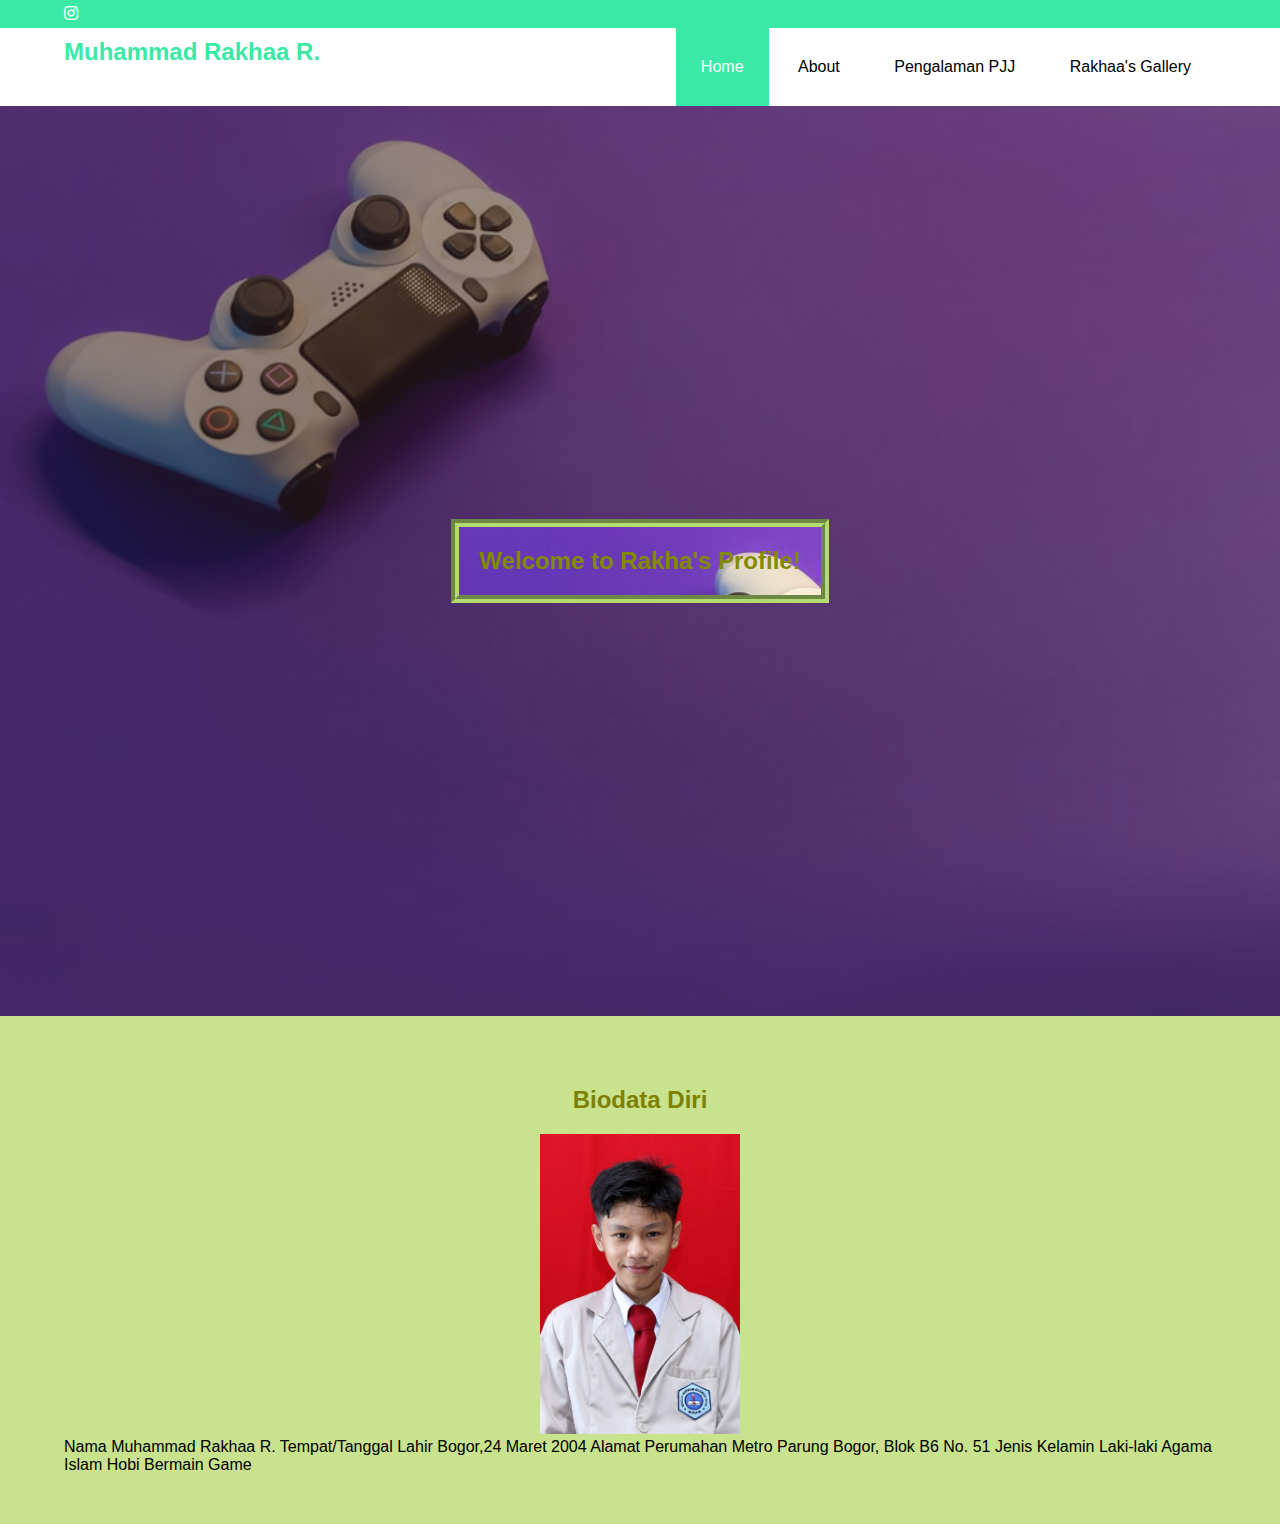
==== biodata.html @ 982d3eaf "Add files via upload" ====
<!DOCTYPE html>
<html>
<head>
	<meta charset="utf-8">
	<meta name="viewport" content="width=device-width, inital-scale=1">
	<title>Muhammad Rakhaa R.</title>
	<link rel="stylesheet" type="text/css" href="style1.css">
	<link rel="stylesheet" type="text/css" href="https://cdnjs.cloudflare.com/ajax/libs/font-awesome/5.15.3/css/all.min.css">
</head>
<body>

	<!-- header -->
	<div class="medsos">
		<div class="container">
			<ul>
				<li><a href="https://www.instagram.com/rakharizqullah27/"><i class="fab fa-instagram"></i></a></li>
			</ul>
		</div>
	</div>
		<header>
			<div class="container">
				<h2><a href="index.html">Muhammad Rakhaa R.</a></h2>
				<ul>
					<li class="active"><a href="index.html">Home</a></li>
					<li><a href="biodata.html">About</a></li>
					<li><a href="pengalaman.html">Pengalaman PJJ</a></li>
					<li><a href="fotogaleri.html">Rakhaa's Gallery</a></li>
				</ul>
			</div>
		</header>

		<!-- banner -->
		<section class="banner">
			<h2>Welcome to Rakha's Profile!</h2>
		</section>

		<!-- biodata -->
		<section class="biodata">
			<div class="container">
				<h2>Biodata Diri</h2>
				<center><img src="RAKHAA.jpeg" alt="RAKHA" width="200"></center>
				<ul>
					<tr>
						<td>Nama</td>
						<td>Muhammad Rakhaa R.</td>
					</tr>
					
				<tr>		
					<td>Tempat/Tanggal Lahir</td>
					<td>Bogor,24 Maret 2004</td>
				</tr>
				
				<tr>
					<td>Alamat</td>
					<td>Perumahan Metro Parung Bogor, Blok B6 No. 51</td>
				
				</tr>
				
				<tr>
					<td>Jenis Kelamin</td>
					<td>Laki-laki</td>
				</tr>
				
				<tr>
					<td>Agama</td>
					<td>Islam</td>
				</tr>
				
				<tr>
					<td>Hobi</td>
					<td>Bermain Game</td>
				</tr>
				</ul>
			</div>
		</section>
</body>
</html>
---- style1.css ----
*{
	padding:0;
	margin: 0;
	font-family: sans-serif;
}
a{
	color: inherit;
	text-decoration: none;
}
.medsos{
	padding: 5px 0;
	background-color: 	#3ae9a6; 
}
.medsos ul li{
	display: inline-block;
	color: white;
	margin-right: 10px;
}
.container{
	width: 90%;
	margin: 0 auto;
}
.container:after{
	content: '';
	display: block;
	clear: both;
}
header h1{
	float: left;
	padding: 15px 0;
	color: 	#3ae9a6;
}
header h2{
	float: left;
	padding: 10px 0;
	color: #3ae9a6;
}
header ul{
	float: right;
}
header ul li{
	display: inline-block;
}
header ul li a{
	padding: 30px 25px;
	display: inline-block;
}
header ul li a:hover{
	background-color: #3ae9a6; 
	color: white;
}
.active{
	background-color: 	#3ae9a6; 
	color: white;
}
.banner{
	height: 90vh;
	background-image: url(bg.jpg);
	background-size: cover;
	position: relative;
	display: flex;
	justify-content: center;
	align-items: center;
}
.banner:after{
	content: '';
	display: block;
	position: absolute;
	top: 0;
	left: 0;
	right: 0;
	bottom: 0;
	background-color: rgba(55,35,39,0.5);
}
.banner h2{
	background-image: url(bg.jpg);
	color:	#828b00;
	z-index: 1;
	padding: 20px 20px;
	border: 8px groove 	#b2db70;
	text-align: center;
}


section{
	padding: 50px 0;
}
section h2{
	background-color:	#c9e28d;
	padding: 20px 0;
	color: #7e8000;
	text-align: center;

}
section h3{
	text-align: center;
	padding: 20px 0;
	color: 	#d7e297;
	margin-bottom: 20px;
}
section p{
	color: 	#d7e297;
	word-spacing: 2px;
	line-height: 20px;
	padding: 50px;
	text-align:justify;
}
.biodata{
	background-color: #c9e28d;
}
.biodata ul li{
	text-align: center;
	padding: 1px 0;
	color: 	#999733;
	margin-bottom: 10px;
	display: block;
}
.pengalaman{
	background-color: #c9e28d;
	display: block;
	margin-bottom: 10px;
}
.gallery{
	background-color: #c9e28d;
}
.content{
	background-color: #c9e28d;
	display: block;
	margin-bottom: 10px;

}
    
    </style>
</head>
<body>
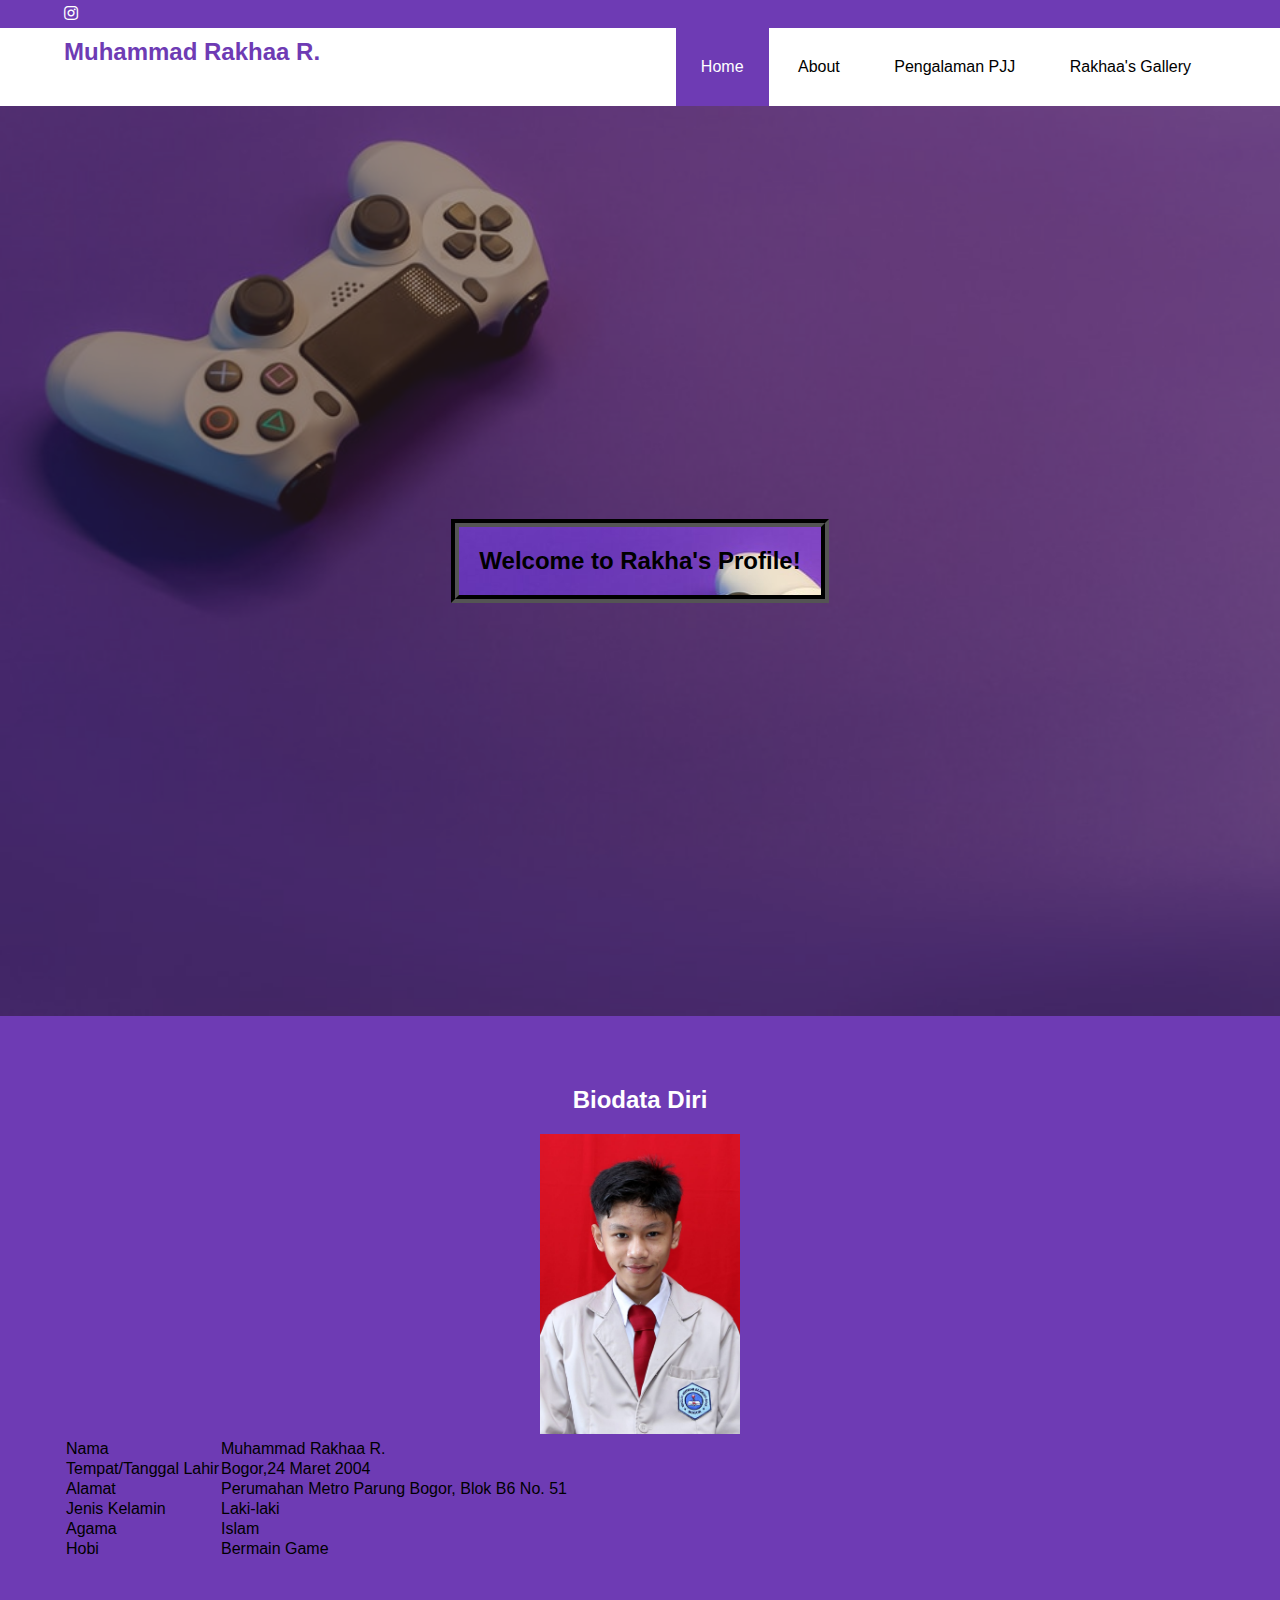
==== commit 629efb12: "Update biodata.html" ====
--- a/biodata.html
+++ b/biodata.html
@@ -40,10 +40,11 @@
 				<h2>Biodata Diri</h2>
 				<center><img src="RAKHAA.jpeg" alt="RAKHA" width="200"></center>
 				<ul>
-					<tr>
-						<td>Nama</td>
-						<td>Muhammad Rakhaa R.</td>
-					</tr>
+				<table>
+				<tr>
+					<td>Nama</td>
+					<td>Muhammad Rakhaa R.</td>
+				</tr>
 					
 				<tr>		
 					<td>Tempat/Tanggal Lahir</td>
@@ -70,6 +71,7 @@
 					<td>Hobi</td>
 					<td>Bermain Game</td>
 				</tr>
+				</table>
 				</ul>
 			</div>
 		</section>
--- a/style1.css
+++ b/style1.css
@@ -9,7 +9,7 @@
 }
 .medsos{
 	padding: 5px 0;
-	background-color: 	#3ae9a6; 
+	background-color: 	#6e3bb4; 
 }
 .medsos ul li{
 	display: inline-block;
@@ -28,12 +28,12 @@
 header h1{
 	float: left;
 	padding: 15px 0;
-	color: 	#3ae9a6;
+	color: 	#6e3bb4;
 }
 header h2{
 	float: left;
 	padding: 10px 0;
-	color: #3ae9a6;
+	color: #6e3bb4;
 }
 header ul{
 	float: right;
@@ -46,11 +46,11 @@
 	display: inline-block;
 }
 header ul li a:hover{
-	background-color: #3ae9a6; 
+	background-color: #6e3bb4; 
 	color: white;
 }
 .active{
-	background-color: 	#3ae9a6; 
+	background-color: 	#6e3bb4; 
 	color: white;
 }
 .banner{
@@ -74,10 +74,10 @@
 }
 .banner h2{
 	background-image: url(bg.jpg);
-	color:	#828b00;
+	color:	#000000;
 	z-index: 1;
 	padding: 20px 20px;
-	border: 8px groove 	#b2db70;
+	border: 8px groove 	#000000;
 	text-align: center;
 }
 
@@ -86,45 +86,45 @@
 	padding: 50px 0;
 }
 section h2{
-	background-color:	#c9e28d;
+	background-color:	#6e3bb4;
 	padding: 20px 0;
-	color: #7e8000;
+	color: #FFFFFF;
 	text-align: center;
 
 }
 section h3{
 	text-align: center;
 	padding: 20px 0;
-	color: 	#d7e297;
+	color: 	#FFFFFF;
 	margin-bottom: 20px;
 }
 section p{
-	color: 	#d7e297;
+	color: 	#FFFFFF;
 	word-spacing: 2px;
 	line-height: 20px;
 	padding: 50px;
 	text-align:justify;
 }
 .biodata{
-	background-color: #c9e28d;
+	background-color: #6e3bb4;
 }
 .biodata ul li{
 	text-align: center;
 	padding: 1px 0;
-	color: 	#999733;
+	color: 	#6e3bb4;
 	margin-bottom: 10px;
 	display: block;
 }
 .pengalaman{
-	background-color: #c9e28d;
+	background-color: #6e3bb4;
 	display: block;
 	margin-bottom: 10px;
 }
 .gallery{
-	background-color: #c9e28d;
+	background-color: #6e3bb4;
 }
 .content{
-	background-color: #c9e28d;
+	background-color: #6e3bb4;
 	display: block;
 	margin-bottom: 10px;
 
@@ -132,4 +132,4 @@
     
     </style>
 </head>
-<body>+<body>
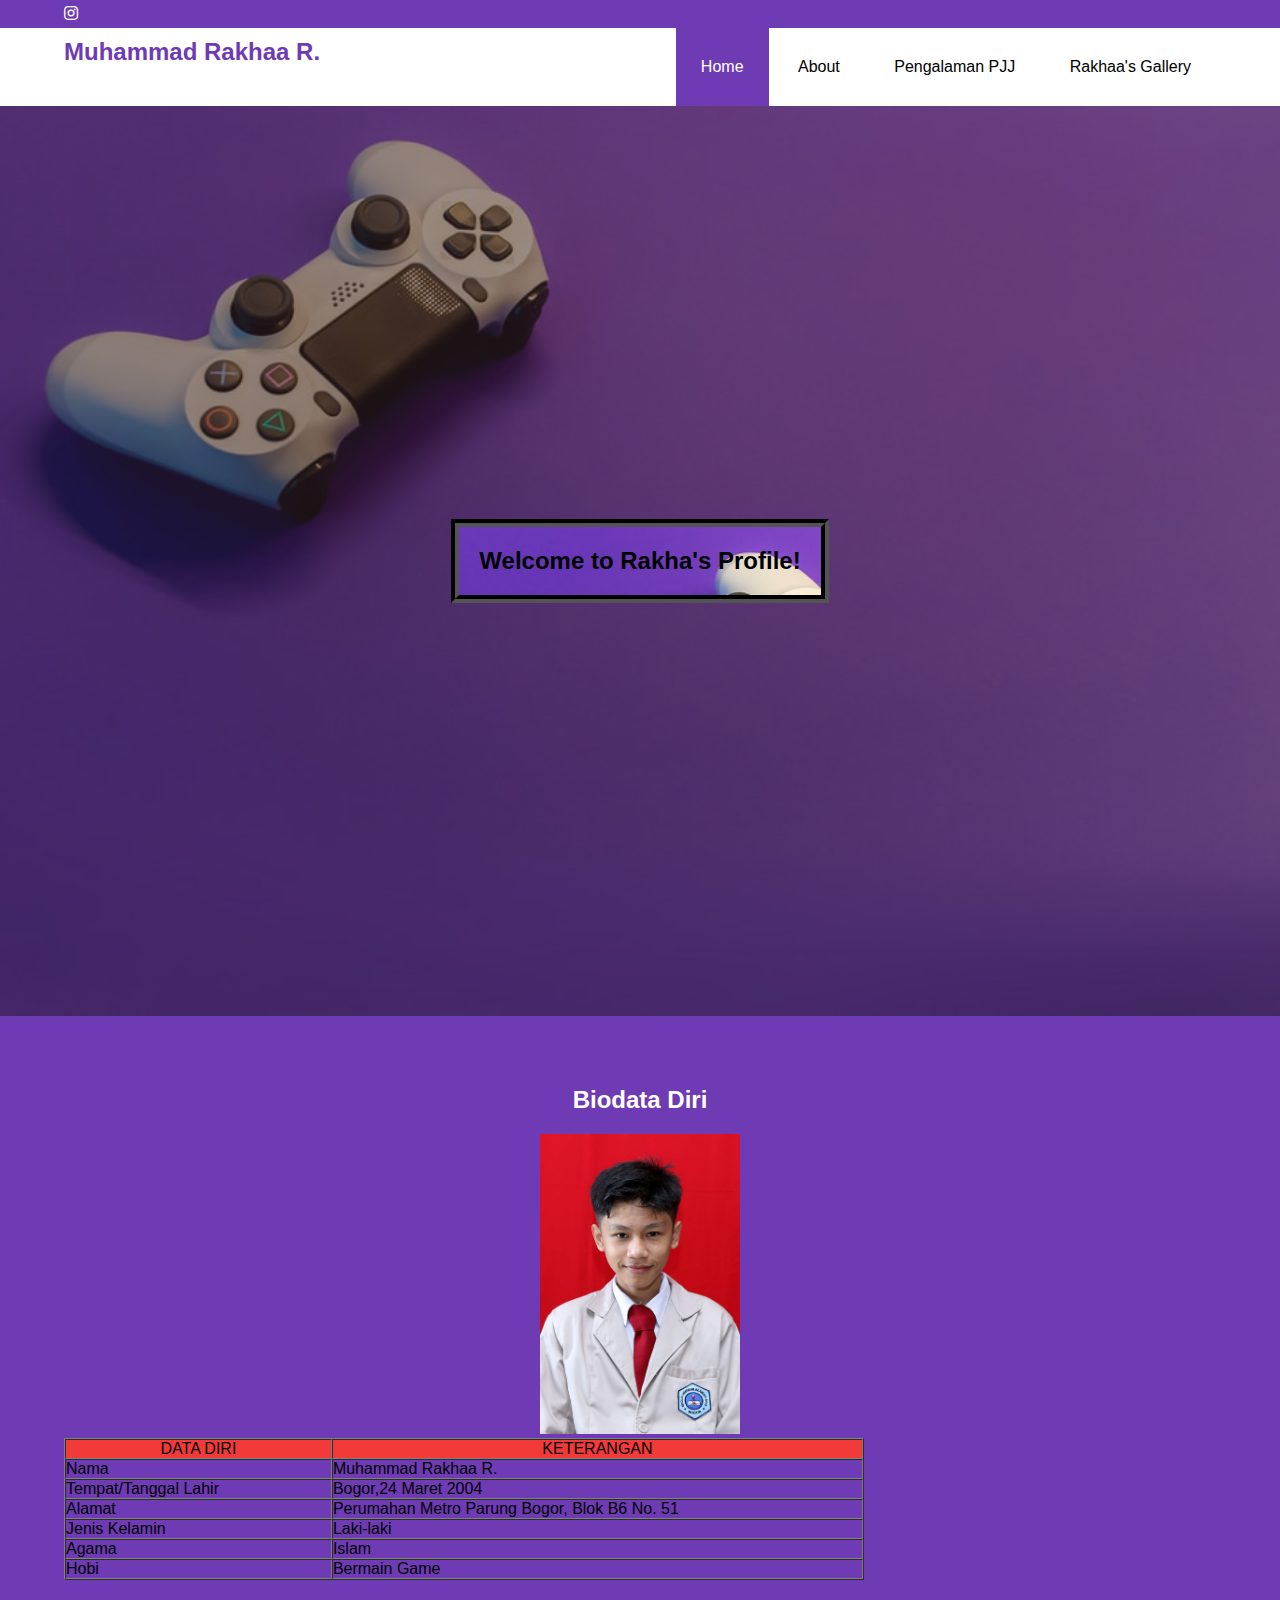
==== commit 250daf56: "Update biodata.html" ====
--- a/biodata.html
+++ b/biodata.html
@@ -40,7 +40,14 @@
 				<h2>Biodata Diri</h2>
 				<center><img src="RAKHAA.jpeg" alt="RAKHA" width="200"></center>
 				<ul>
-				<table>
+			<table border="1" cellspacing="0" cellspading="5" align="center" width="800">
+			
+			
+			<tr align="center" bgcolor="#f33a3a">
+				<td width="200">DATA DIRI</td>
+				<td width="400">KETERANGAN</td>
+			</tr>
+			
 				<tr>
 					<td>Nama</td>
 					<td>Muhammad Rakhaa R.</td>
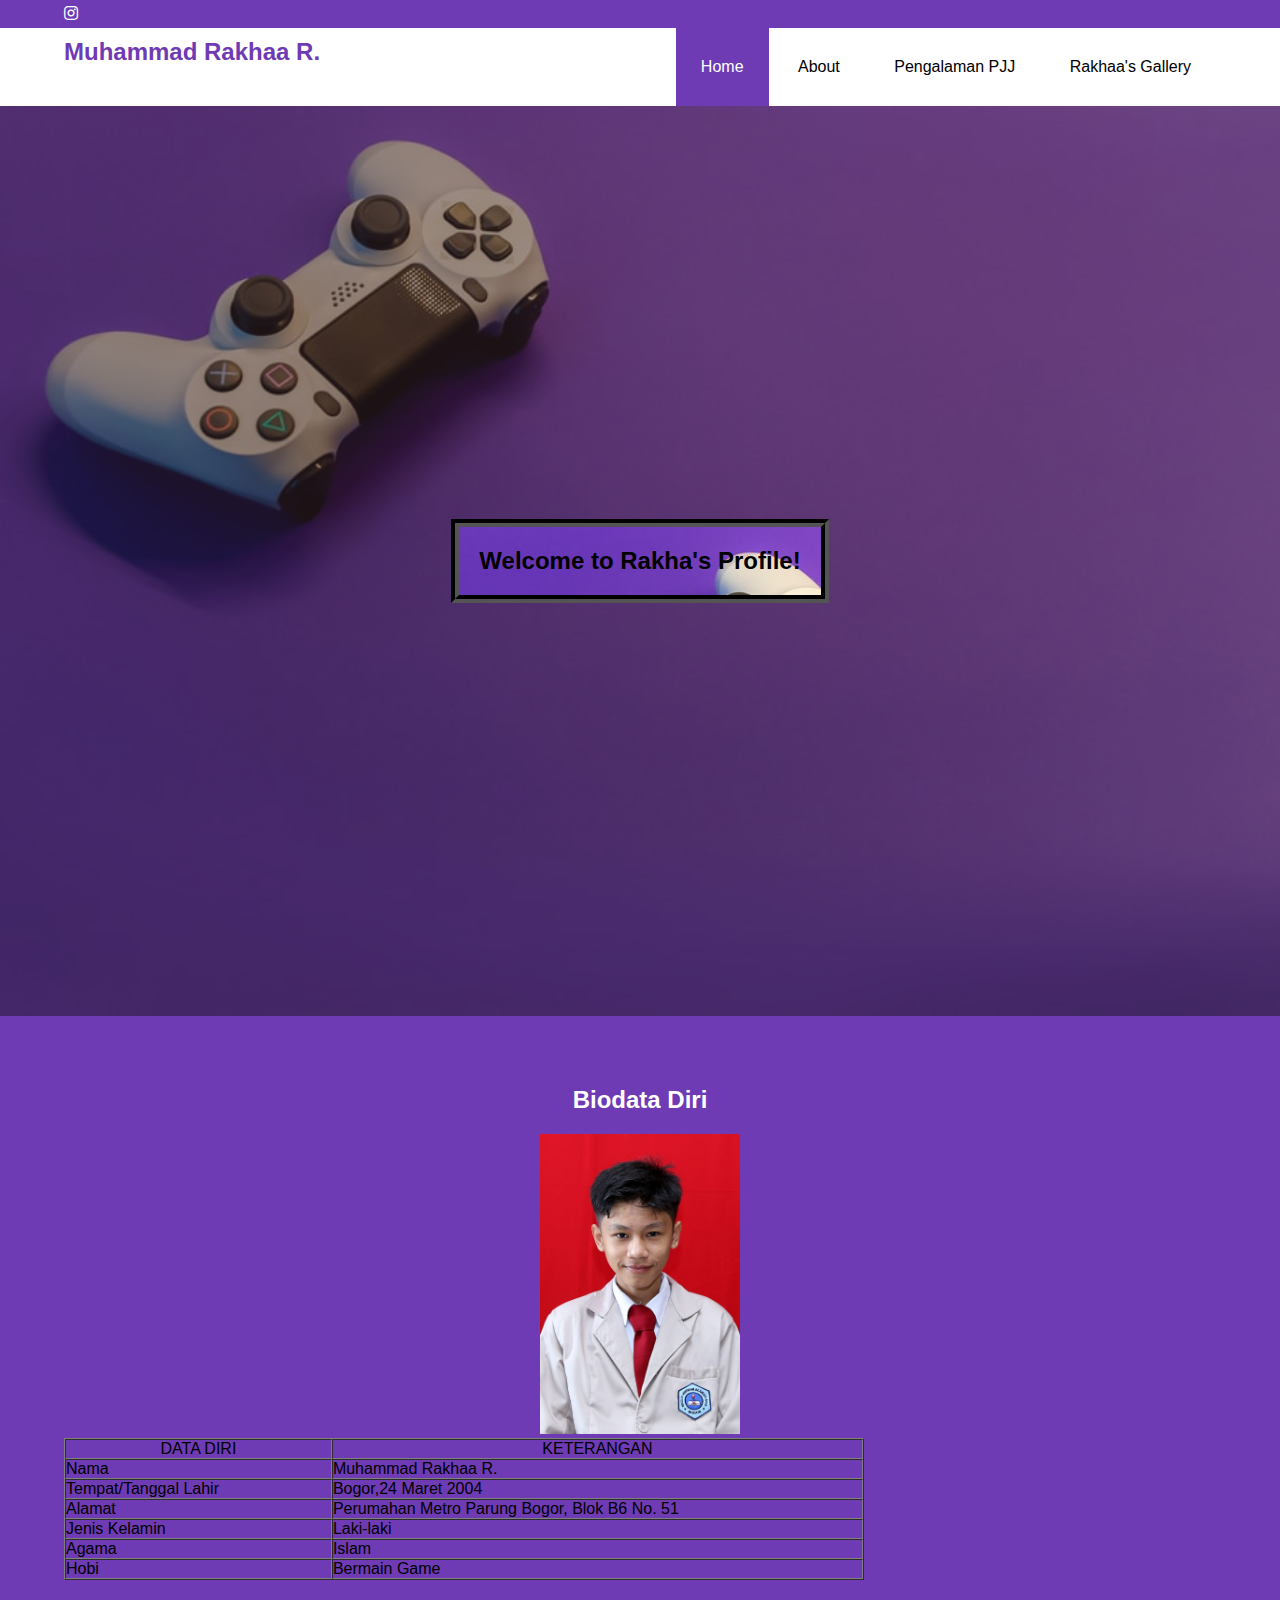
==== commit 15f24b87: "Update biodata.html" ====
--- a/biodata.html
+++ b/biodata.html
@@ -43,7 +43,7 @@
 			<table border="1" cellspacing="0" cellspading="5" align="center" width="800">
 			
 			
-			<tr align="center" bgcolor="#f33a3a">
+			<tr align="center">
 				<td width="200">DATA DIRI</td>
 				<td width="400">KETERANGAN</td>
 			</tr>
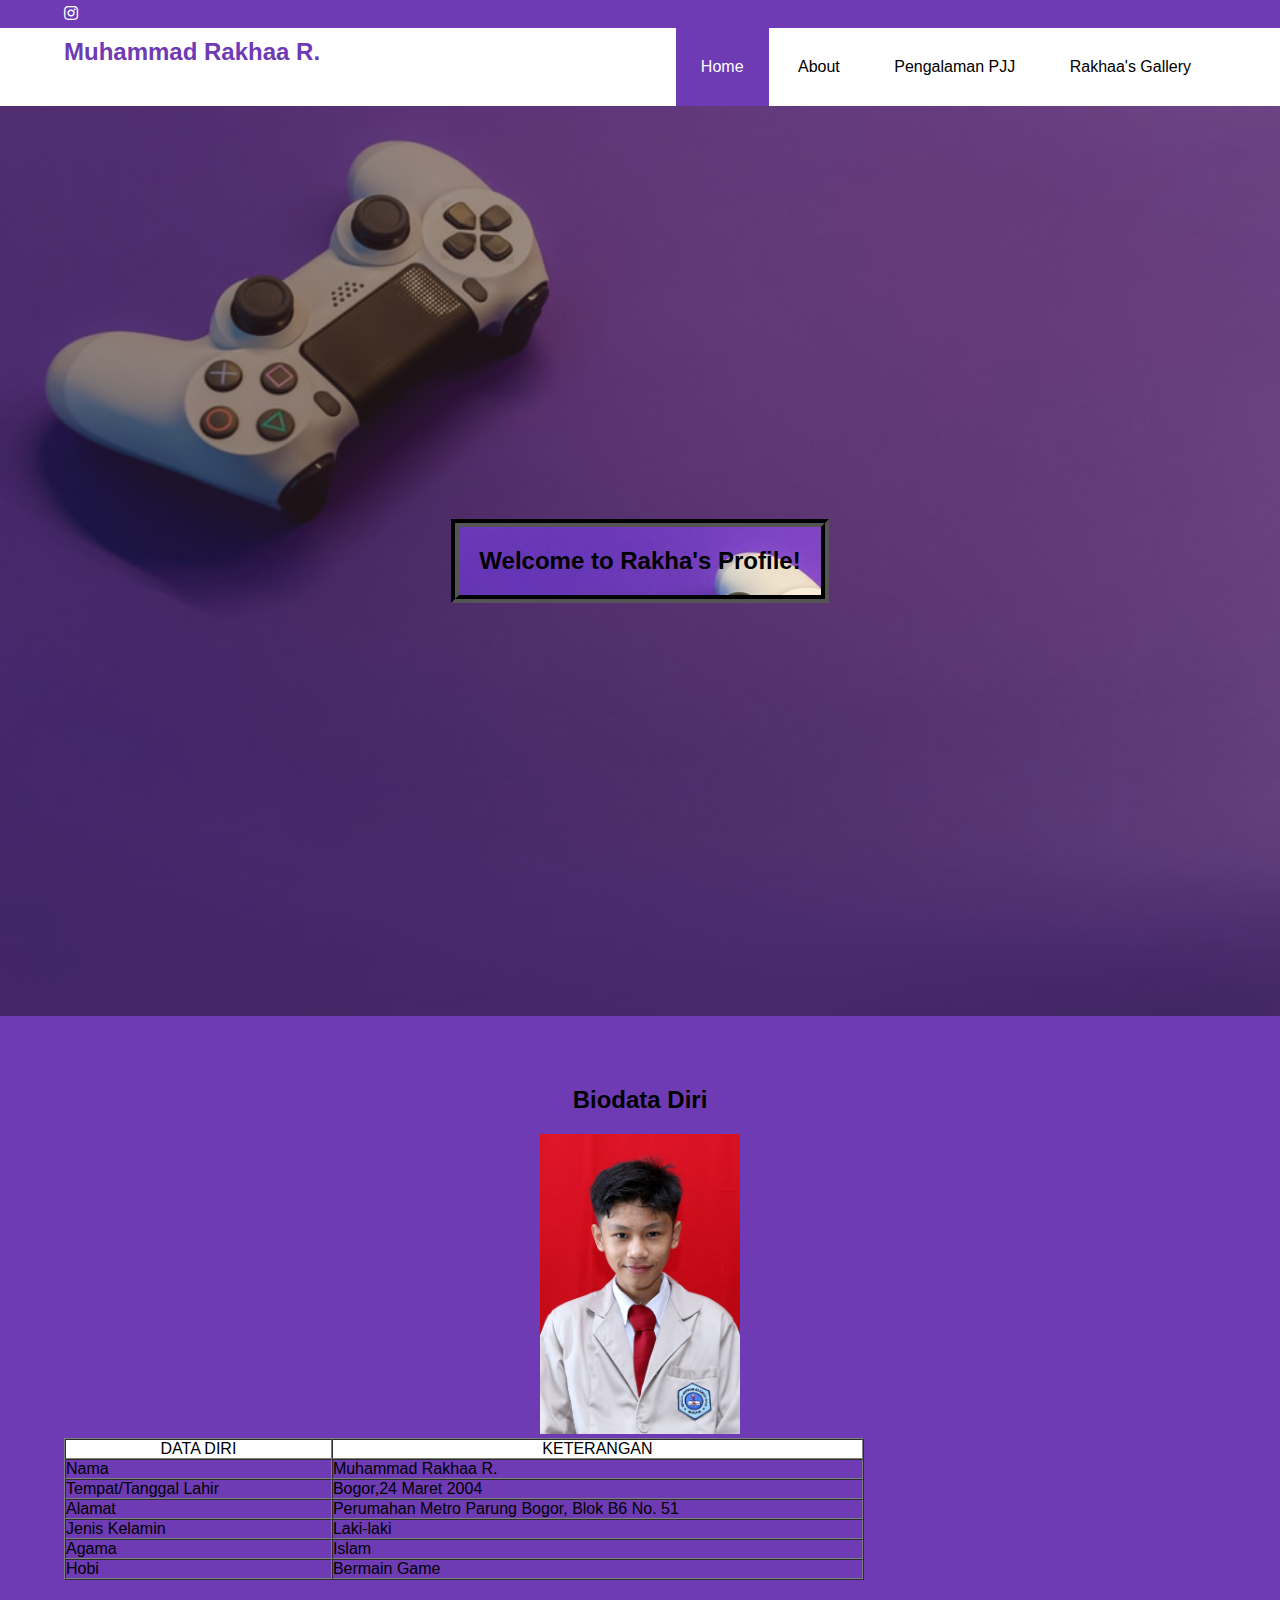
==== commit 8ce4bbc0: "Update biodata.html" ====
--- a/biodata.html
+++ b/biodata.html
@@ -43,7 +43,7 @@
 			<table border="1" cellspacing="0" cellspading="5" align="center" width="800">
 			
 			
-			<tr align="center">
+			<tr align="center" bgcolor="#FFFFFF">
 				<td width="200">DATA DIRI</td>
 				<td width="400">KETERANGAN</td>
 			</tr>
--- a/style1.css
+++ b/style1.css
@@ -88,18 +88,18 @@
 section h2{
 	background-color:	#6e3bb4;
 	padding: 20px 0;
-	color: #FFFFFF;
+	color: #000000;
 	text-align: center;
 
 }
 section h3{
 	text-align: center;
 	padding: 20px 0;
-	color: 	#FFFFFF;
+	color: 	#000000;
 	margin-bottom: 20px;
 }
 section p{
-	color: 	#FFFFFF;
+	color: 	#000000;
 	word-spacing: 2px;
 	line-height: 20px;
 	padding: 50px;
